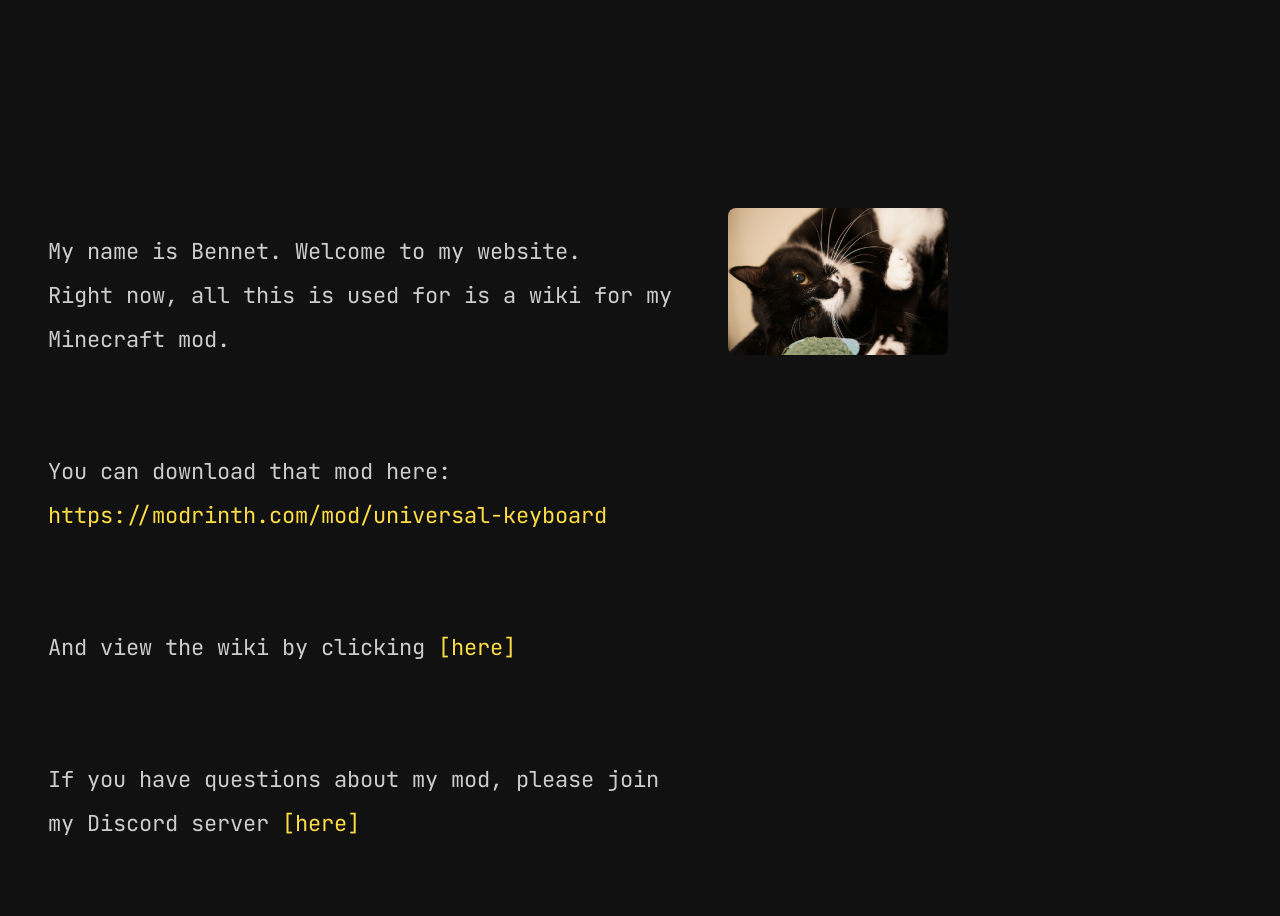
==== index.html @ c3573f67 "Update website to add cat picture" ====
<!DOCTYPE html>
<html lang="en">
<head>
  <meta charset="UTF-8">
  <meta name="viewport" content="width=device-width, initial-scale=1.0">
  <title>bennethogan.dev</title>
  <link rel="preconnect" href="https://fonts.googleapis.com">
  <link rel="preconnect" href="https://fonts.gstatic.com" crossorigin>
  <link href="https://fonts.googleapis.com/css2?family=JetBrains+Mono:ital,wght@0,100..800;1,100..800&display=swap" rel="stylesheet">
  <style>
    body {
      background: #111111;
      color: #cccccc;
      font-family: 'JetBrains Mono', monospace;
      font-size: 22px;
      line-height: 2;
      margin: 1;
      padding: 200px 40px 40px 40px;
    }

    #columns {
      display: flex;
      align-items: flex-start;
      gap: 48px;
      max-width: 900px;
    }

    #text {
      flex: 1;
    }

    #photo img {
      width: 220px;
      border-radius: 8px;
      display: block;
    }

    a {
      color: #ffdd44;
      text-decoration: none;
    }

    a:hover {
      text-decoration: underline;
    }
  </style>
</head>
<body>

  <div id="columns">
    <div id="text">
      <p>My name is Bennet. Welcome to my website.<br>
         Right now, all this is used for is a wiki for my Minecraft mod.</p>

      <br>

      <p>You can download that mod here:<br>
      <a href="https://modrinth.com/mod/universal-keyboard">https://modrinth.com/mod/universal-keyboard</a></p>

      <br>

      <p>And view the wiki by clicking <a href="/universalkeyboard/wiki/">[here]</a></p>

      <br>

      <p>If you have questions about my mod, please join my Discord server <a href="https://discord.gg/Gj4fw2A3uZ">[here]</a></p>
    </div>

    <div id="photo">
      <img src="/universalkeyboard/mycat.jpg" alt="My cat">
    </div>
  </div>

</body>
</html>
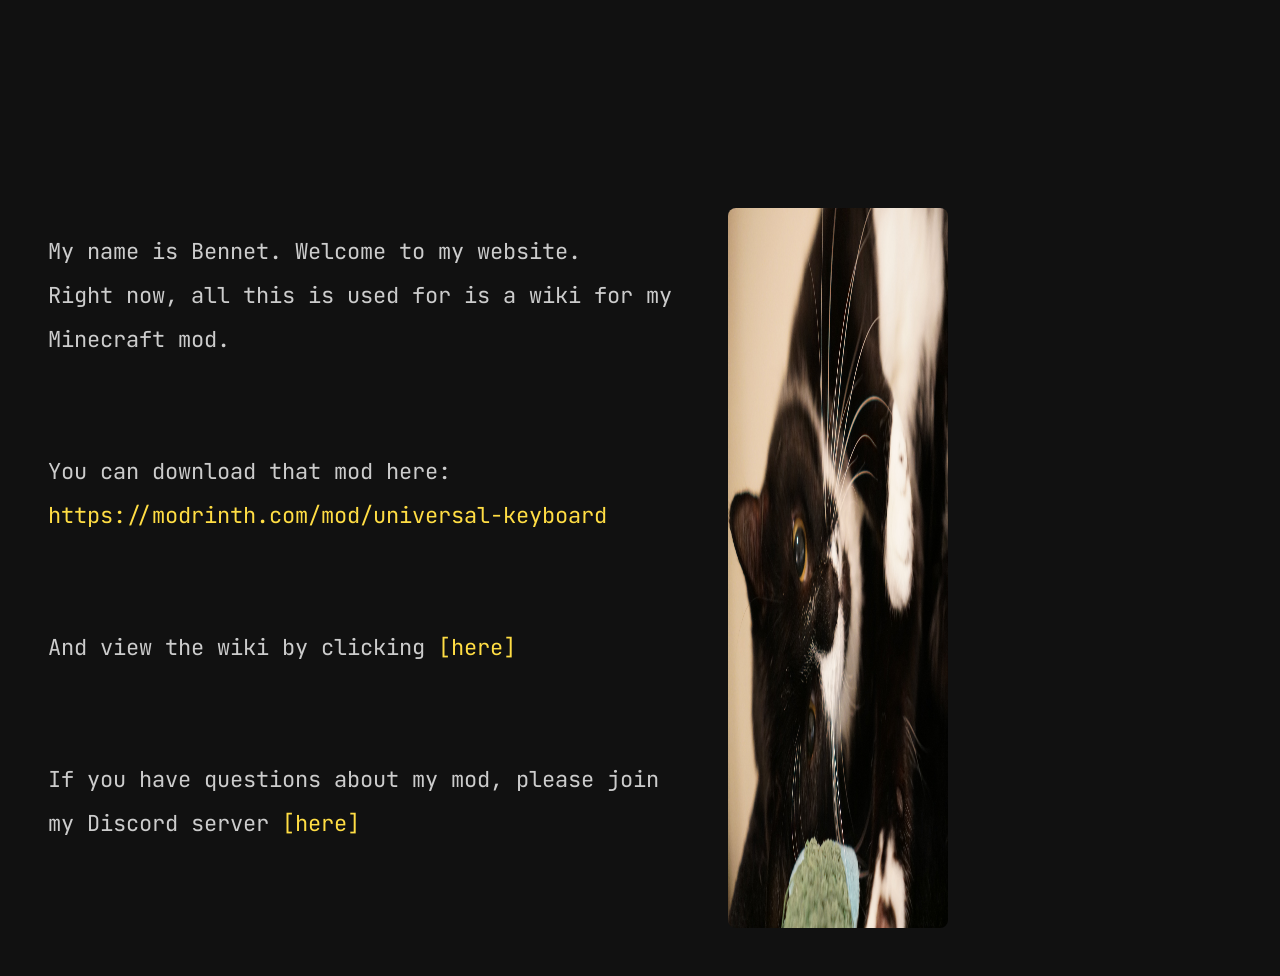
==== commit 1dfc3eda: "Fix image size" ====
--- a/index.html
+++ b/index.html
@@ -67,7 +67,7 @@
     </div>
 
     <div id="photo">
-      <img src="/universalkeyboard/mycat.jpg" alt="My cat">
+      <img src="/universalkeyboard/mycat.jpg" alt="My cat" width="1280" height="720">
     </div>
   </div>
 
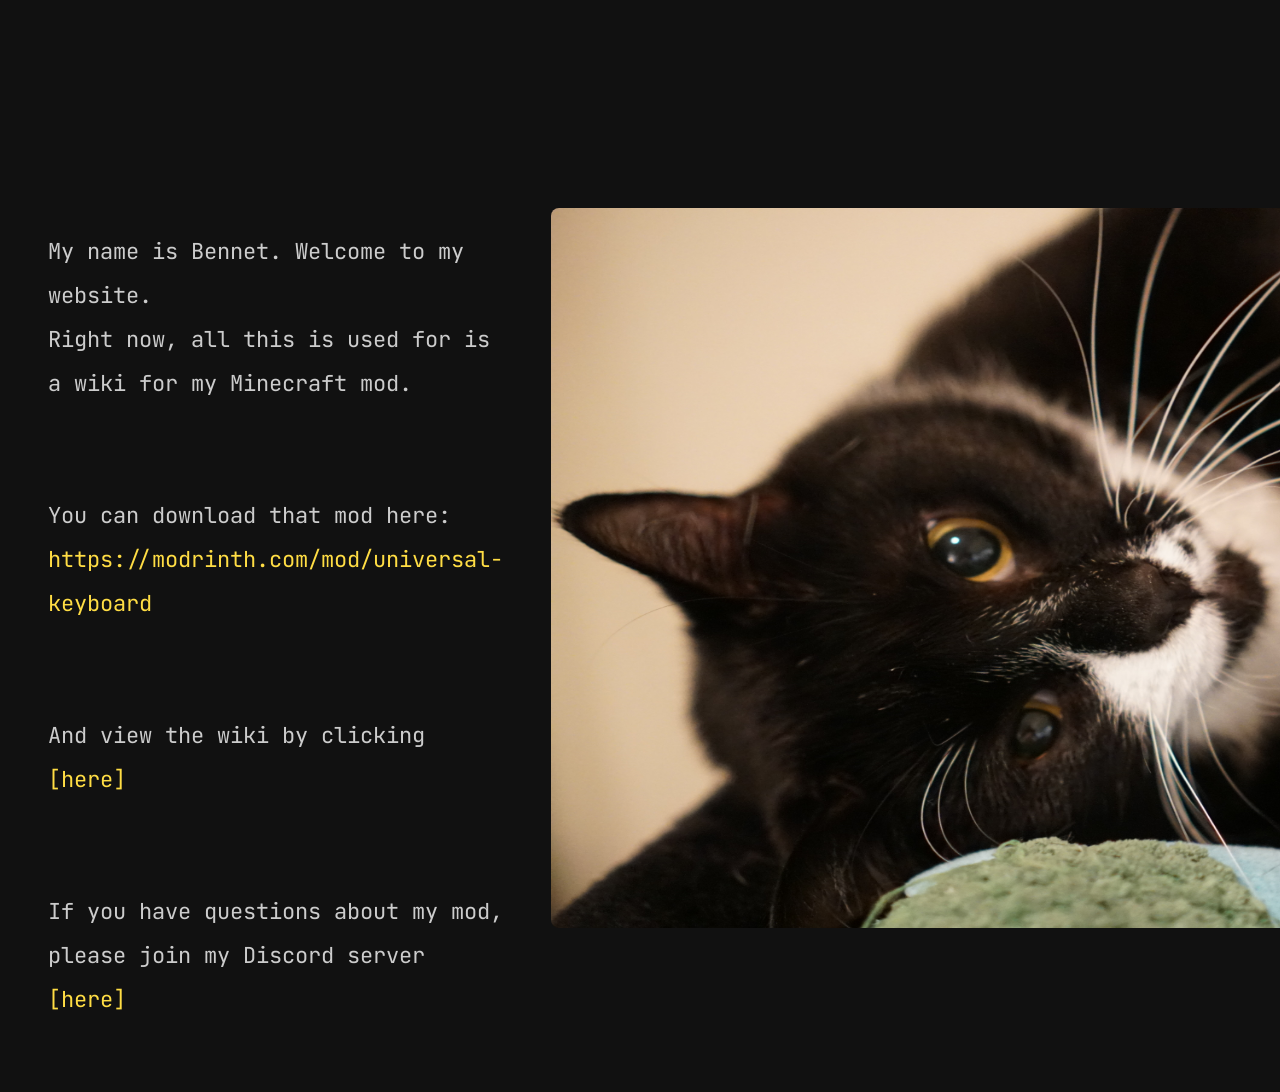
==== commit 9023cd94: "Fix image column too lol" ====
--- a/index.html
+++ b/index.html
@@ -30,7 +30,7 @@
     }
 
     #photo img {
-      width: 220px;
+      width: 1280px;
       border-radius: 8px;
       display: block;
     }
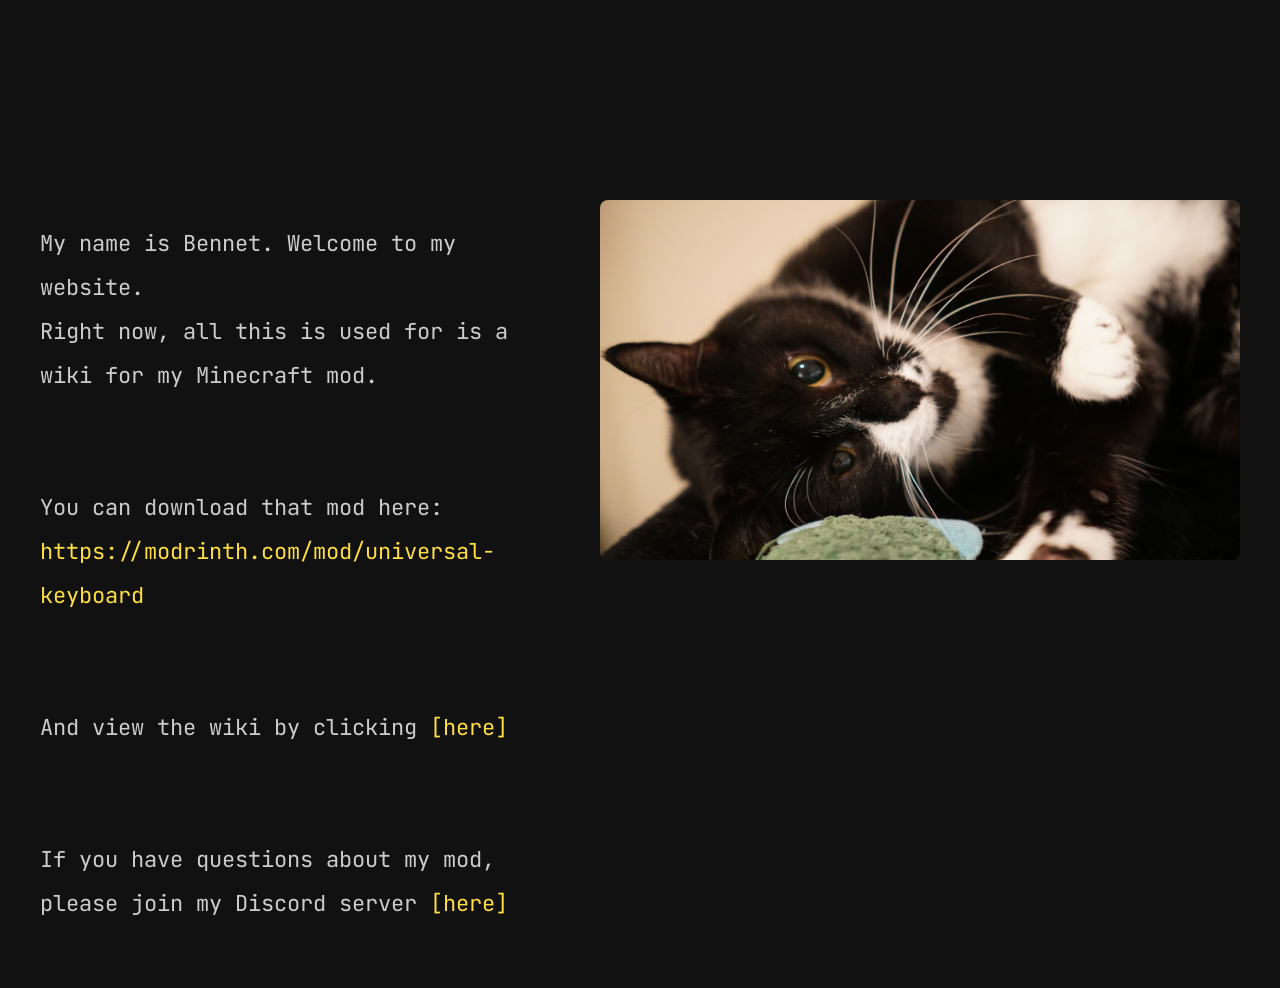
==== commit 143b5e80: "What does that look like" ====
--- a/index.html
+++ b/index.html
@@ -14,7 +14,7 @@
       font-family: 'JetBrains Mono', monospace;
       font-size: 22px;
       line-height: 2;
-      margin: 1;
+      margin: 0;
       padding: 200px 40px 40px 40px;
     }
 
@@ -22,6 +22,7 @@
       display: flex;
       align-items: flex-start;
       gap: 48px;
+      min-width: 400px
       max-width: 900px;
     }
 
@@ -30,7 +31,7 @@
     }
 
     #photo img {
-      width: 1280px;
+      width: 640px;
       border-radius: 8px;
       display: block;
     }
@@ -67,7 +68,7 @@
     </div>
 
     <div id="photo">
-      <img src="/universalkeyboard/mycat.jpg" alt="My cat" width="1280" height="720">
+      <img src="/universalkeyboard/mycat.jpg" alt="My cat" width="640" height="360">
     </div>
   </div>
 
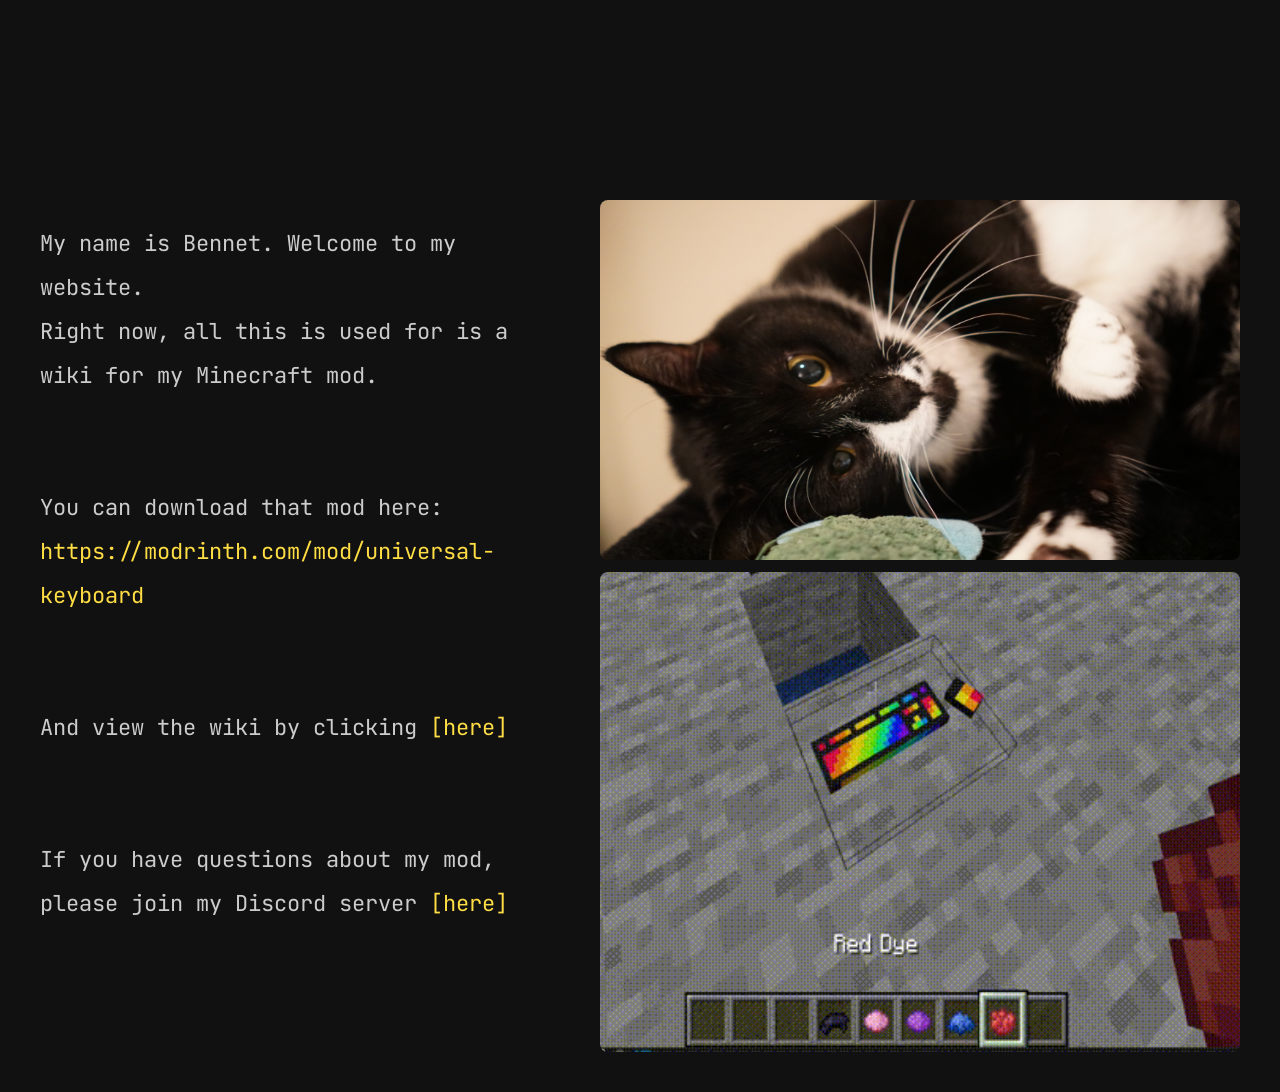
==== commit 00d2aa17: "Add keyboard gif" ====
--- a/index.html
+++ b/index.html
@@ -69,6 +69,7 @@
 
     <div id="photo">
       <img src="/universalkeyboard/mycat.jpg" alt="My cat" width="640" height="360">
+      <img src="/universalkeyboard/keyboard_dyeable.gif" alt="" style="margin-top: 12px;">
     </div>
   </div>
 
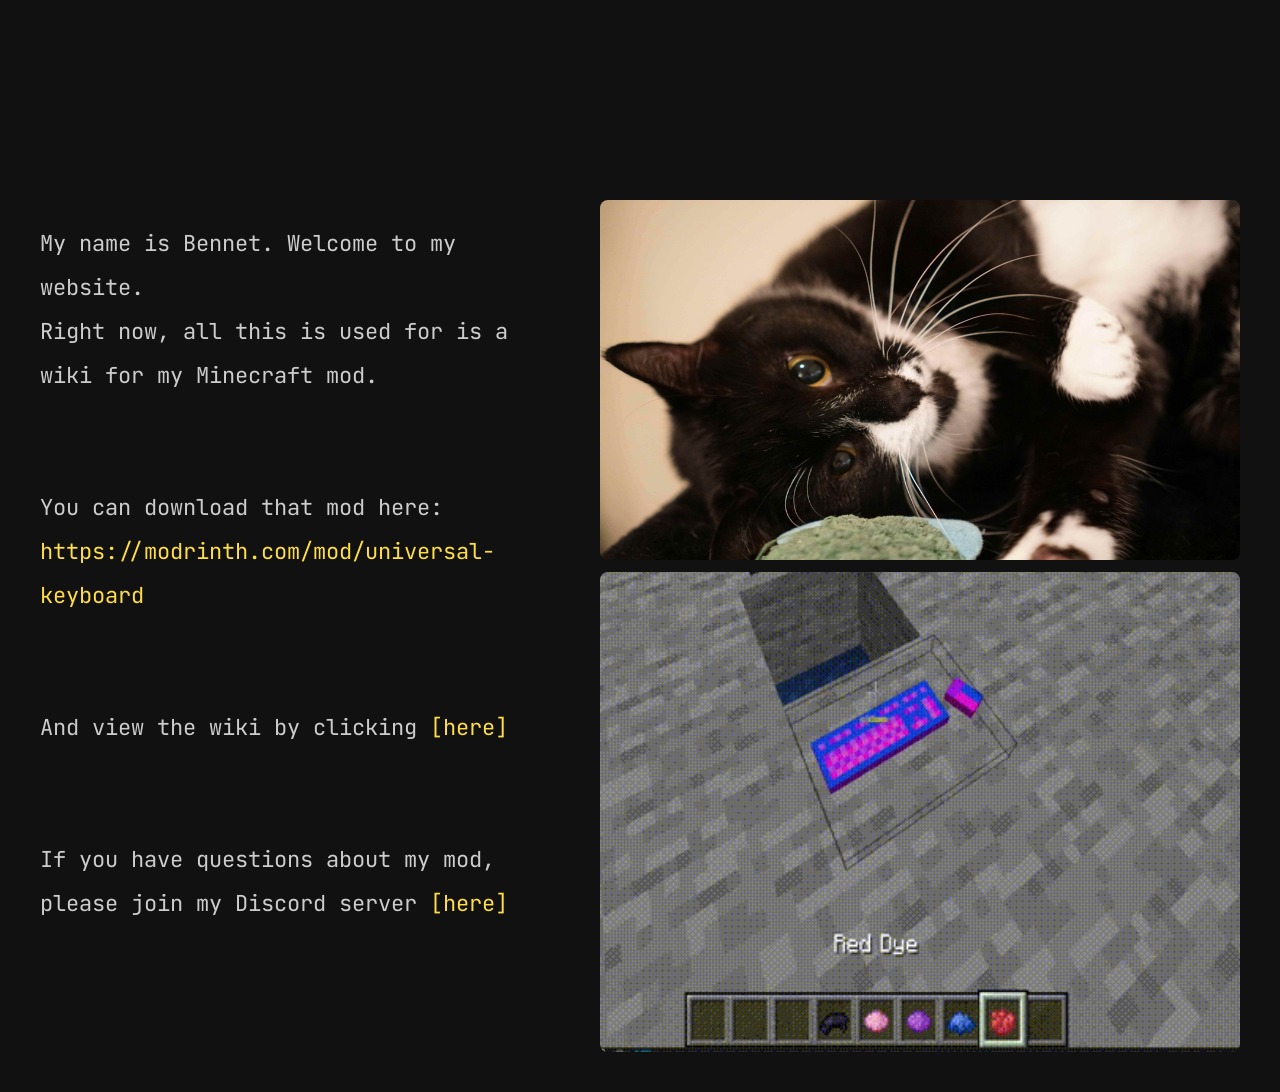
==== commit cf7e099e: "Compress more" ====
--- a/index.html
+++ b/index.html
@@ -68,7 +68,7 @@
     </div>
 
     <div id="photo">
-      <img src="/universalkeyboard/mycat.jpg" alt="My cat" width="640" height="360">
+      <img src="/universalkeyboard/mycat.jpg" alt="My cat" width="540" height="360">
       <img src="/universalkeyboard/keyboard_dyeable.gif" alt="" style="margin-top: 12px;">
     </div>
   </div>
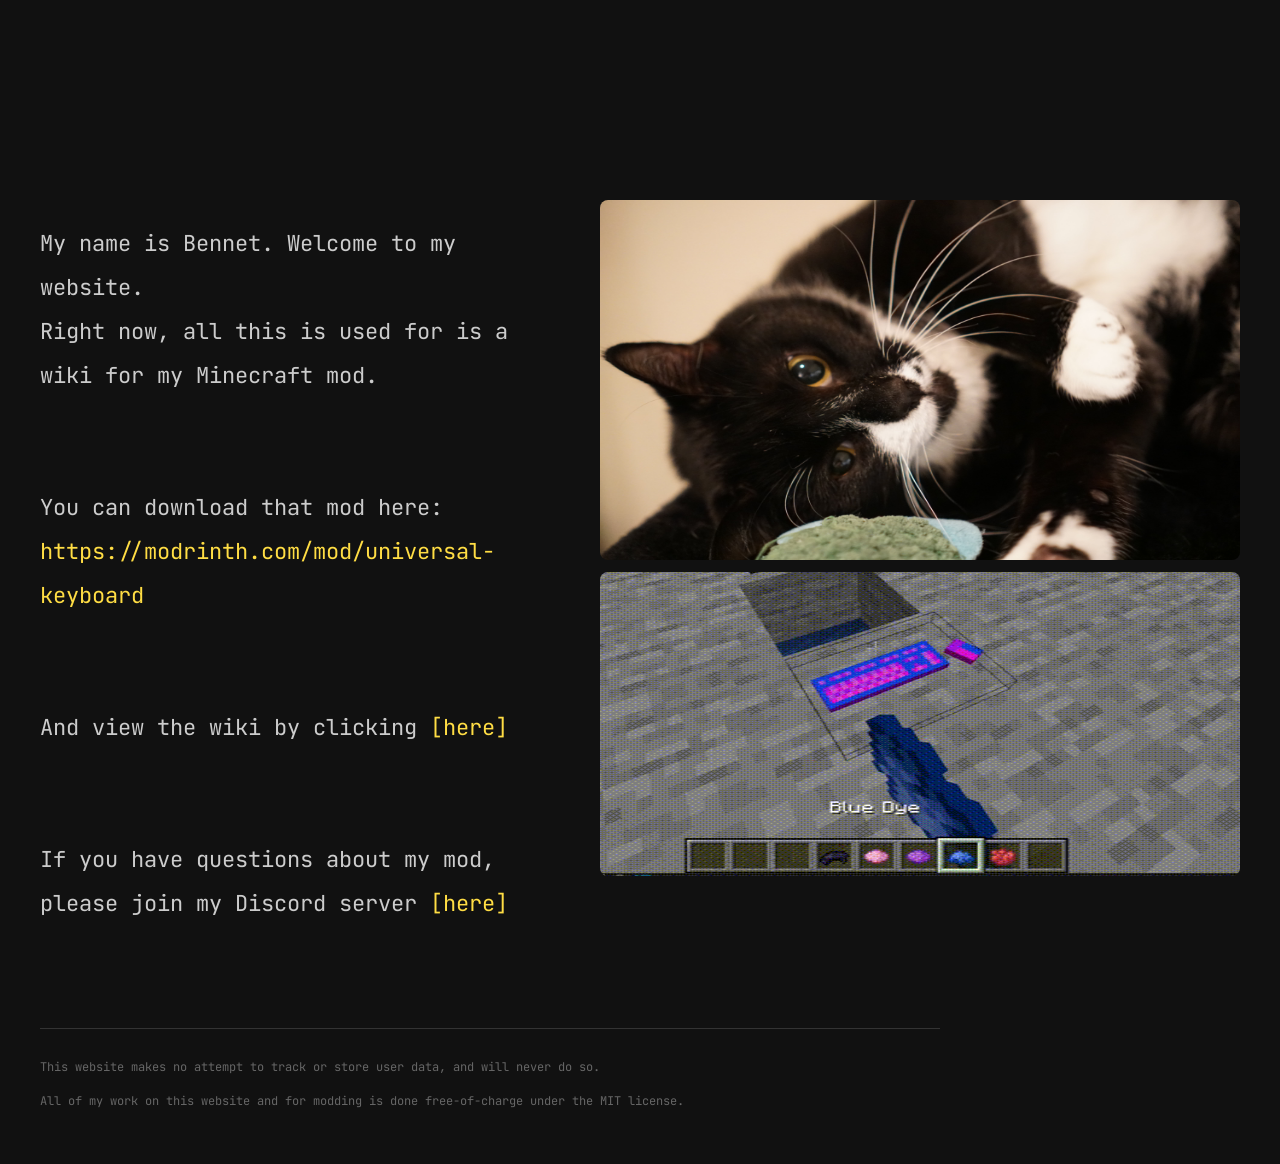
==== commit c3cb313b: "Add license and note about note tracking data" ====
--- a/index.html
+++ b/index.html
@@ -44,6 +44,16 @@
     a:hover {
       text-decoration: underline;
     }
+
+    footer {
+      max-width: 900px;
+      margin-top: 80px;
+      padding-top: 16px;
+      border-top: 1px solid #333333;
+      color: #666666;
+      font-size: 12px;
+      line-height: 1.8;
+    }
   </style>
 </head>
 <body>
@@ -69,9 +79,14 @@
 
     <div id="photo">
       <img src="/universalkeyboard/mycat.jpg" alt="My cat" width="540" height="360">
-      <img src="/universalkeyboard/keyboard_dyeable.gif" alt="" style="margin-top: 12px;">
+      <img src="/universalkeyboard/keyboard_dyeable.gif" alt="My Keyboard Mod" width="405" height="304" style="margin-top: 12px;">
     </div>
   </div>
 
+  <footer>
+    <p>This website makes no attempt to track or store user data, and will never do so.</p>
+    <p>All of my work on this website and for modding is done free-of-charge under the MIT license.</p>
+  </footer>
+
 </body>
 </html>
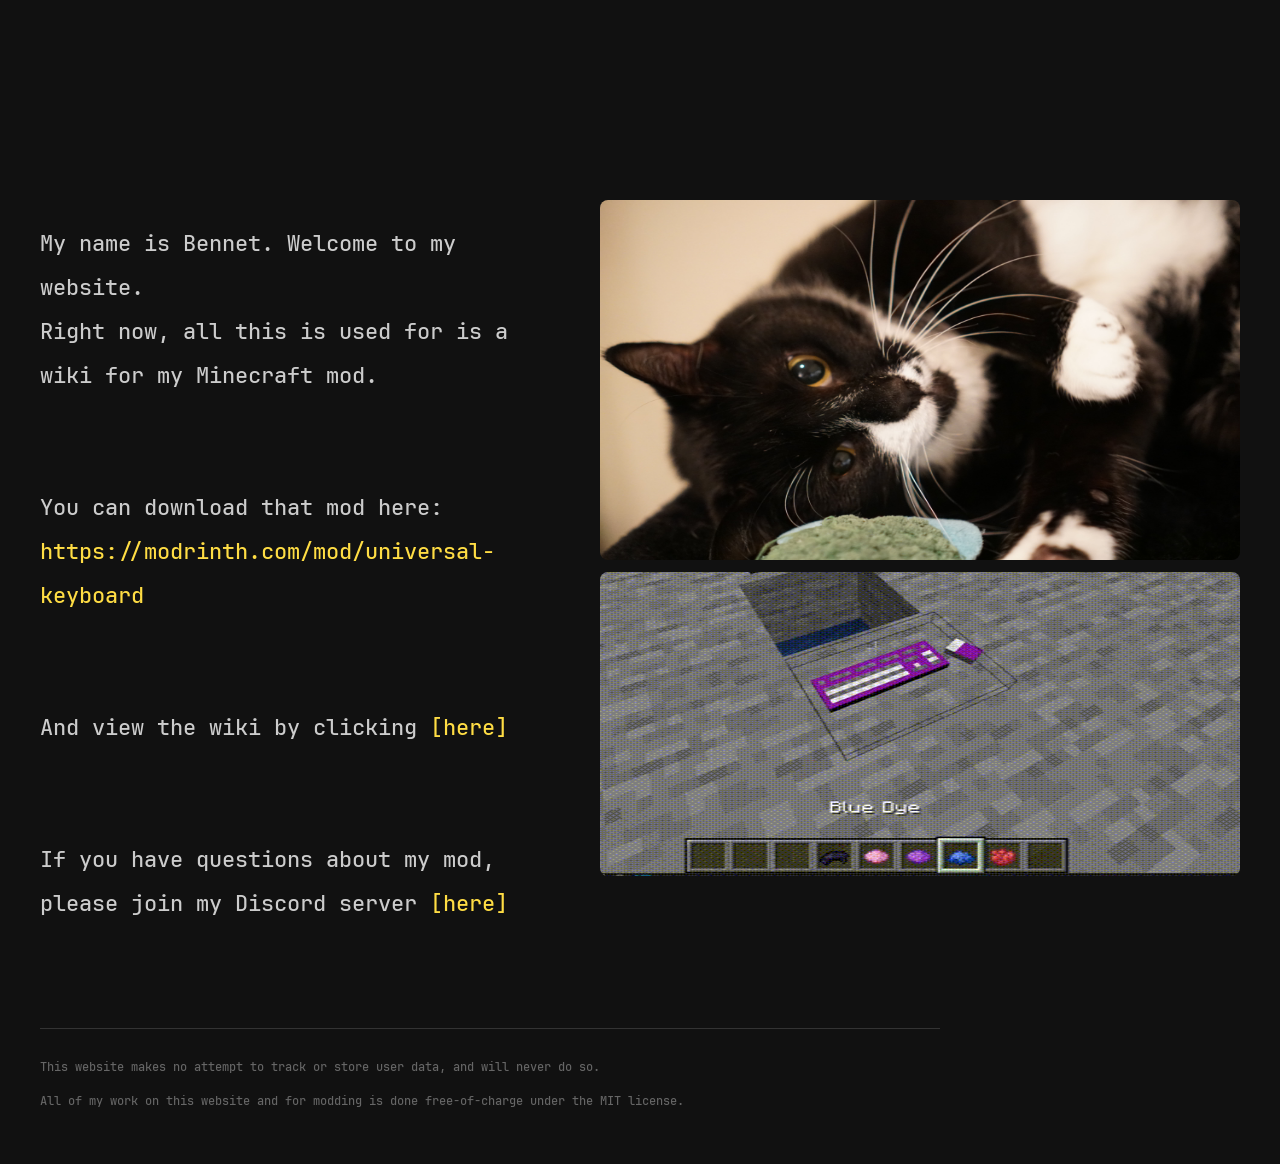
==== commit a87c058c: "Self-host fonts opposed to google fonts. just in case, so user data on the website is limited to the" ====
--- a/index.html
+++ b/index.html
@@ -4,10 +4,14 @@
   <meta charset="UTF-8">
   <meta name="viewport" content="width=device-width, initial-scale=1.0">
   <title>bennethogan.dev</title>
-  <link rel="preconnect" href="https://fonts.googleapis.com">
-  <link rel="preconnect" href="https://fonts.gstatic.com" crossorigin>
-  <link href="https://fonts.googleapis.com/css2?family=JetBrains+Mono:ital,wght@0,100..800;1,100..800&display=swap" rel="stylesheet">
   <style>
+    @font-face {
+      font-family: 'JetBrains Mono';
+      src: url('/fonts/JetBrainsMono-Medium.woff2') format('woff2');
+      font-weight: 500;
+      font-style: normal;
+    }
+
     body {
       background: #111111;
       color: #cccccc;
